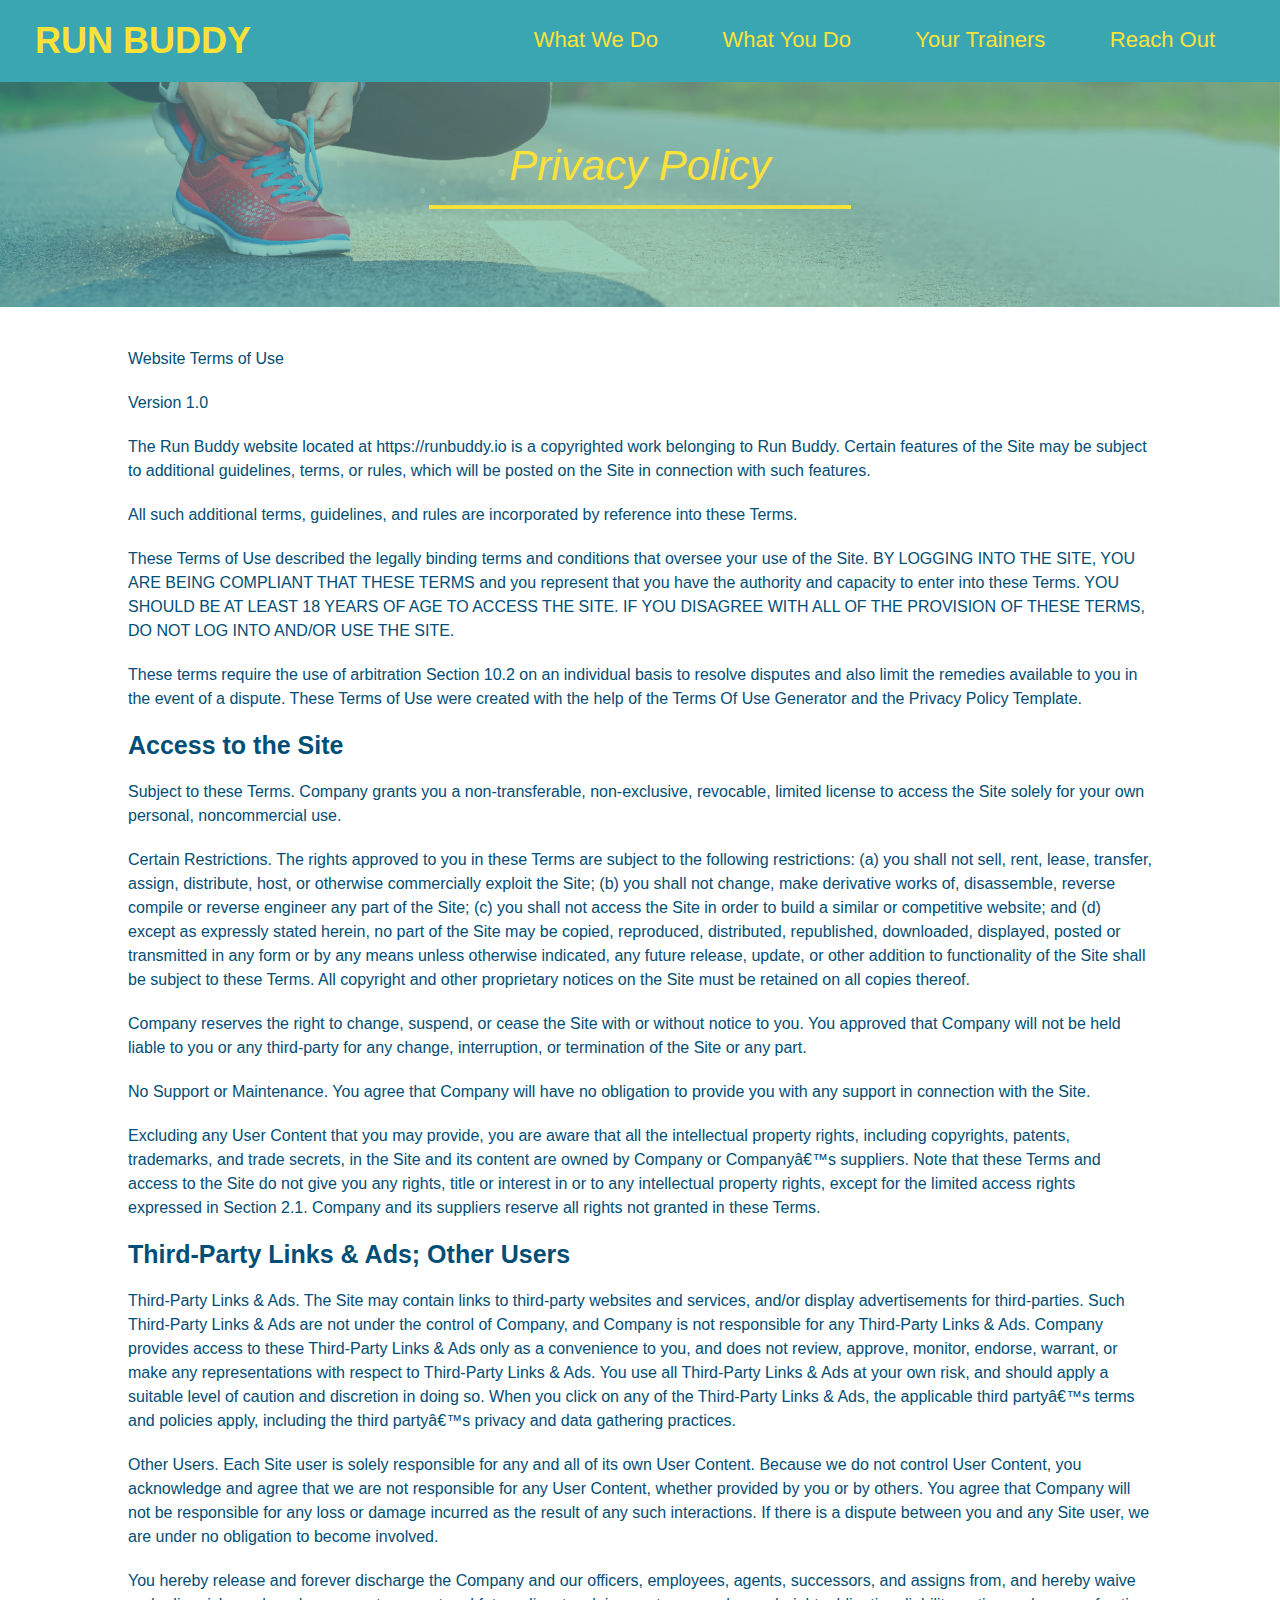
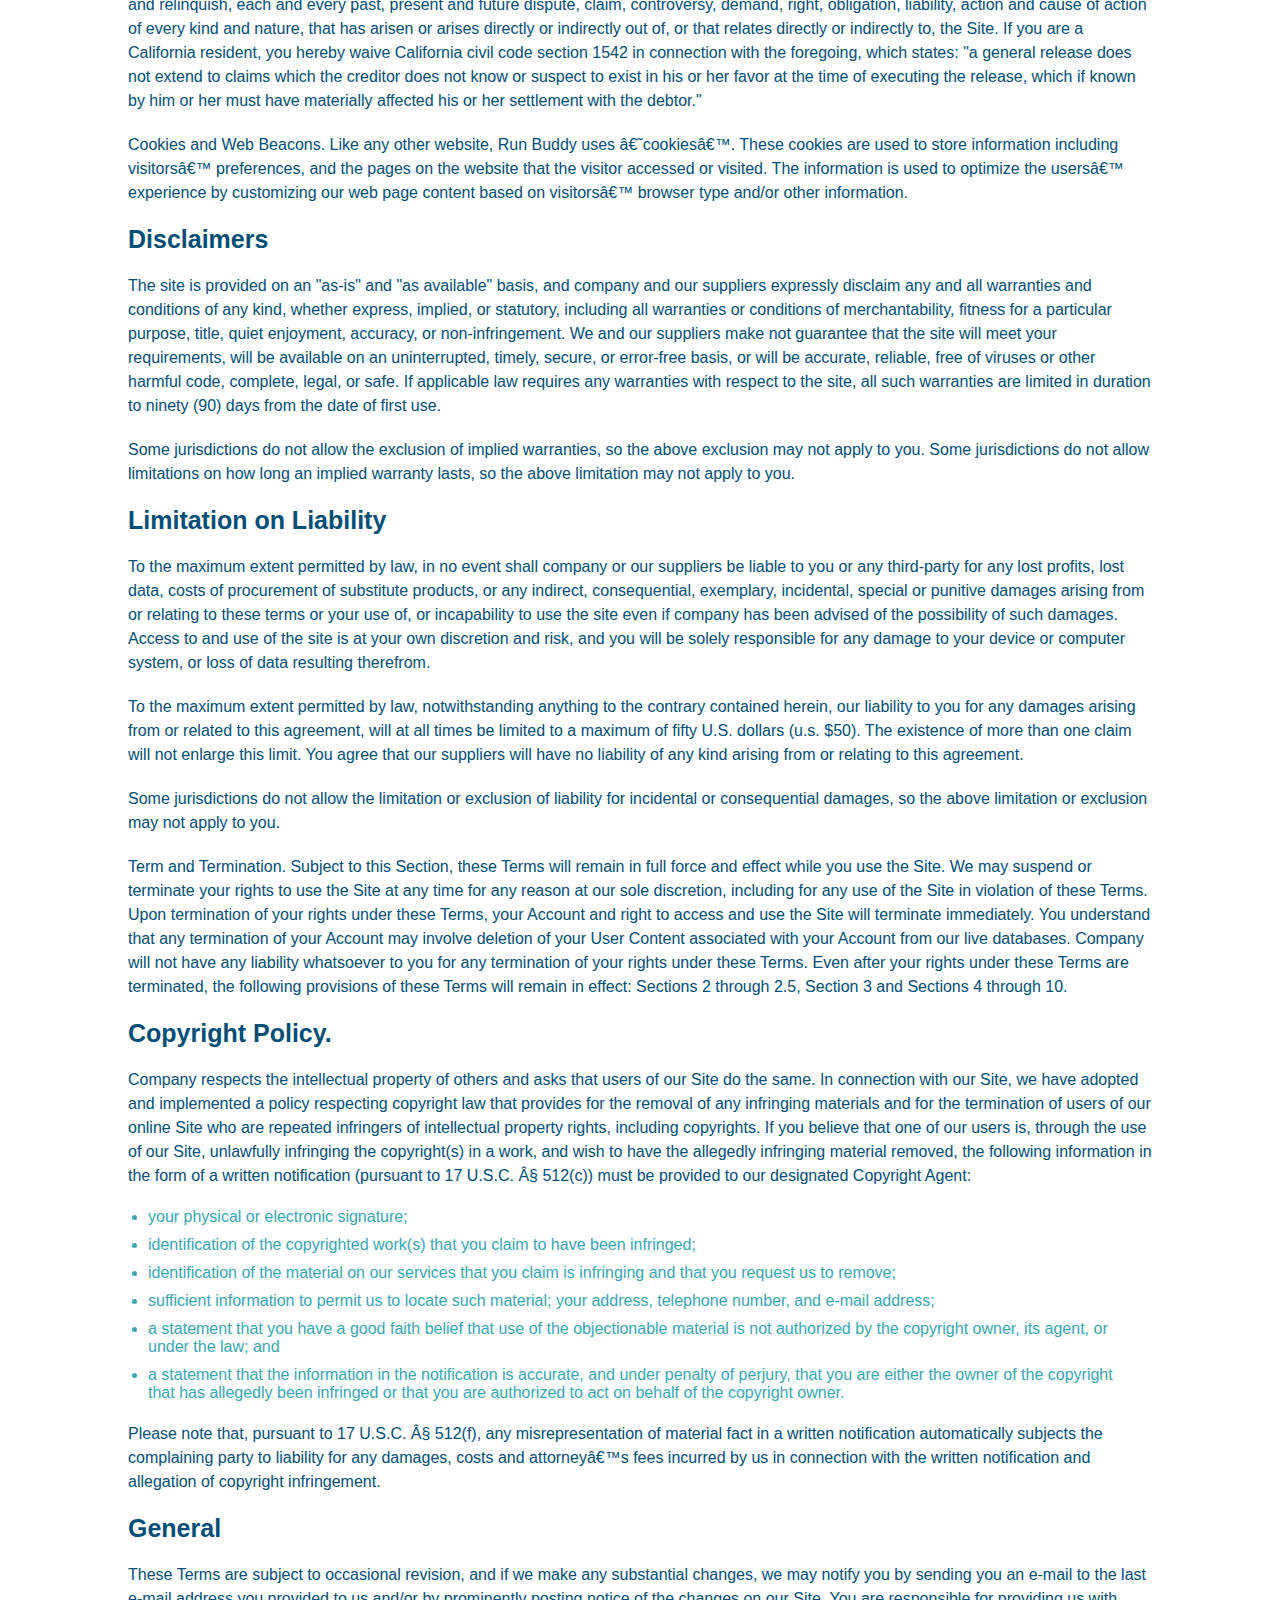
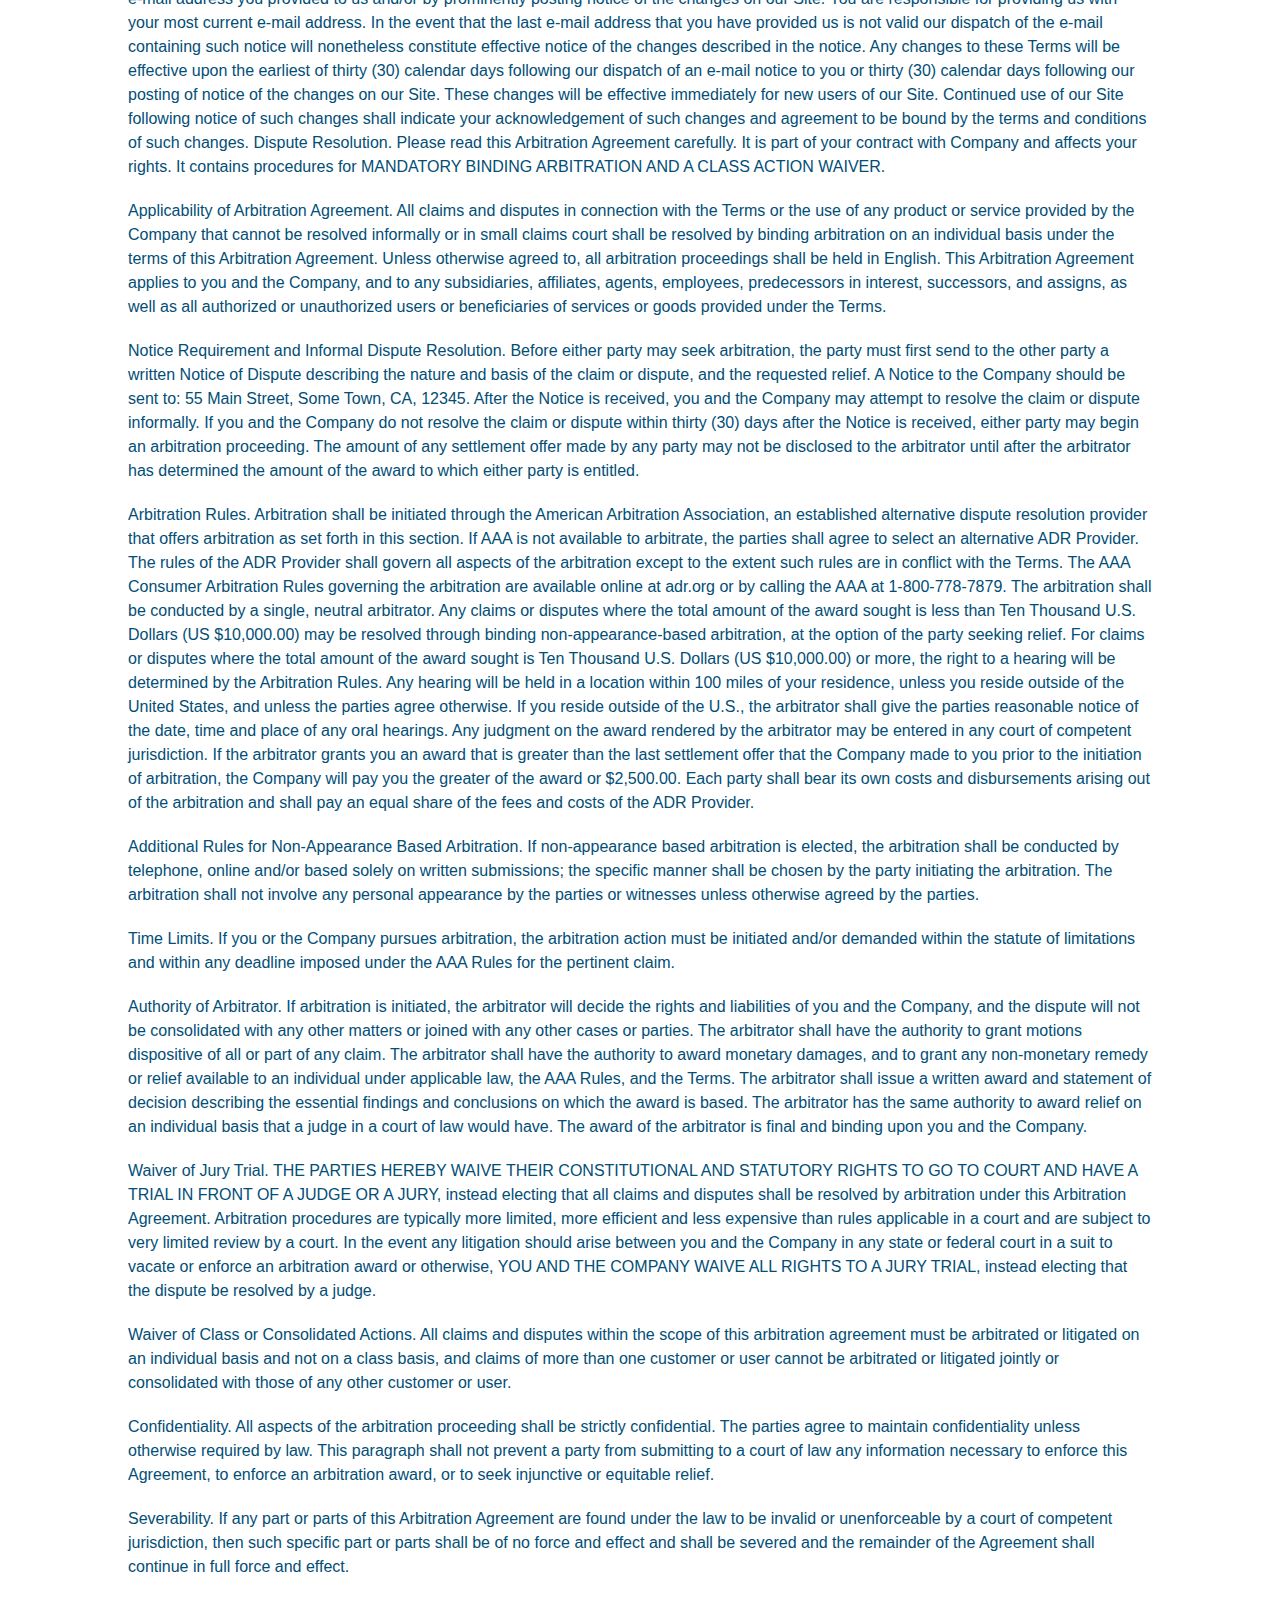
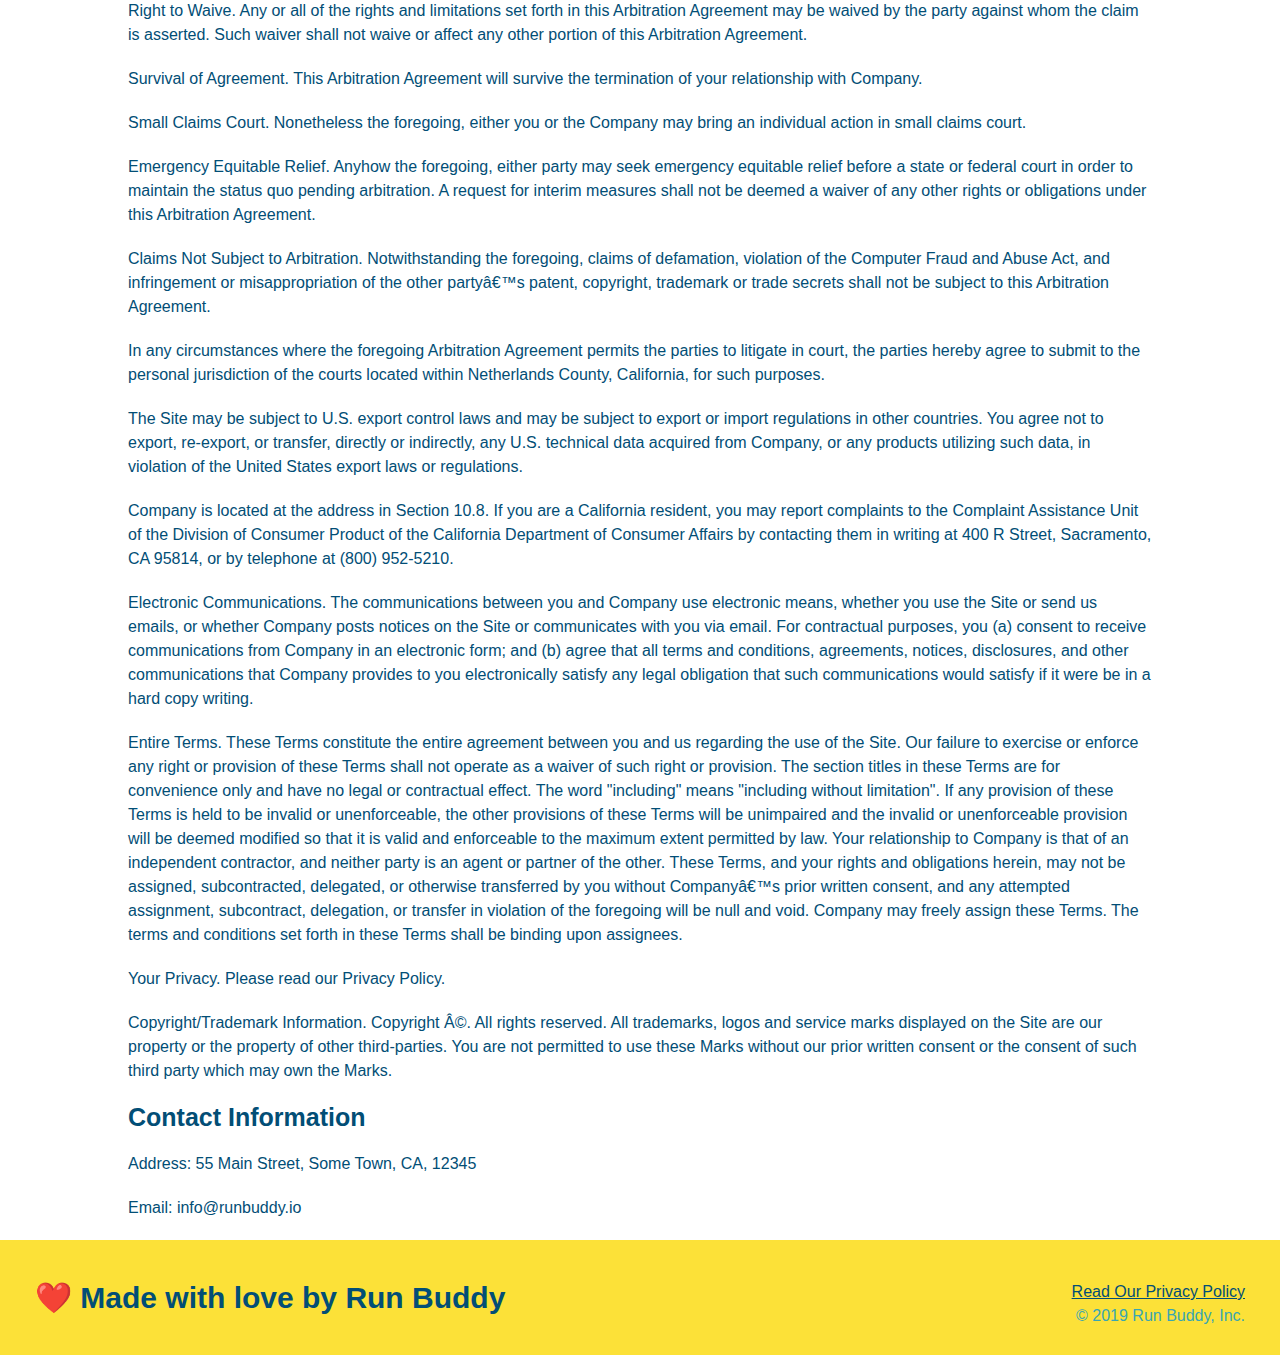
==== privacy-policy.html @ 14ff3e24 "finished privacy policy style" ====
<!DOCTYPE html>
<html lang = "en">
    <head>
        <link rel = "stylesheet" href = "./css/style.css" />
        <link rel = "secondary stylesheet" href = "./css/secondary-styles.css" />
        <meta charset = "UTF-8" />
        <title>Privacy Policy - Run Buddy</title>
    </head>
    <body>
        <!-- navigation -->
        <header>
            <h1>
                <a href = "/">RUN BUDDY</a>
            </h1>
            <nav>
                <!-- Unorder list element -->
                <ul>
                    <!-- List item element -->
                    <li>
                        <a href = "./index.html/#what-we-do">What We Do</a>
                        <a href = "./index.html/#what-you-do">What You Do</a>
                    </li>
                    <li>
                        <a href = "./index.html/#your-trainers">Your Trainers</a>
                    </li>
                    <li>
                        <a href = "./index.html/#reach-out">Reach Out</a>
                    </li>
                </ul>
            </nav>
        </header>

        <section class = "hero">
            <h2 class = "page-title">
                Privacy Policy
            </h2>
        </section>

        <article class = "secondary-element">
            <p>
                Website Terms of Use
              </p>
        
              <p>
                Version 1.0
              </p>
        
              <p>
                The Run Buddy website located at https://runbuddy.io is a copyrighted work belonging to Run Buddy. Certain
                features of the Site may be subject to additional guidelines, terms, or rules, which will be posted on the Site
                in connection with such features.
              </p>
        
              <p>
                All such additional terms, guidelines, and rules are incorporated by reference into these Terms.
              </p>
        
              <p>
                These Terms of Use described the legally binding terms and conditions that oversee your use of the Site. BY
                LOGGING INTO THE SITE, YOU ARE BEING COMPLIANT THAT THESE TERMS and you represent that you have the authority
                and capacity to enter into these Terms. YOU SHOULD BE AT LEAST 18 YEARS OF AGE TO ACCESS THE SITE. IF YOU
                DISAGREE WITH ALL OF THE PROVISION OF THESE TERMS, DO NOT LOG INTO AND/OR USE THE SITE.
              </p>
        
              <p>
                These terms require the use of arbitration Section 10.2 on an individual basis to resolve disputes and also
                limit the remedies available to you in the event of a dispute. These Terms of Use were created with the help of
                the Terms Of Use Generator and the Privacy Policy Template.
              </p>
        
              <h3>
                Access to the Site
              </h3>
        
              <p>
                Subject to these Terms. Company grants you a non-transferable, non-exclusive, revocable, limited license to
                access the Site solely for your own personal, noncommercial use.
              </p>
        
              <p>
                Certain Restrictions. The rights approved to you in these Terms are subject to the following restrictions: (a)
                you shall not sell, rent, lease, transfer, assign, distribute, host, or otherwise commercially exploit the Site;
                (b) you shall not change, make derivative works of, disassemble, reverse compile or reverse engineer any part of
                the Site; (c) you shall not access the Site in order to build a similar or competitive website; and (d) except
                as expressly stated herein, no part of the Site may be copied, reproduced, distributed, republished, downloaded,
                displayed, posted or transmitted in any form or by any means unless otherwise indicated, any future release,
                update, or other addition to functionality of the Site shall be subject to these Terms. All copyright and other
                proprietary notices on the Site must be retained on all copies thereof.
              </p>
        
              <p>
                Company reserves the right to change, suspend, or cease the Site with or without notice to you. You approved
                that Company will not be held liable to you or any third-party for any change, interruption, or termination of
                the Site or any part.
              </p>
        
              <p>
                No Support or Maintenance. You agree that Company will have no obligation to provide you with any support in
                connection with the Site.
              </p>
        
              <p>
                Excluding any User Content that you may provide, you are aware that all the intellectual property rights,
                including copyrights, patents, trademarks, and trade secrets, in the Site and its content are owned by Company
                or Companyâ€™s suppliers. Note that these Terms and access to the Site do not give you any rights, title or
                interest in or to any intellectual property rights, except for the limited access rights expressed in Section
                2.1. Company and its suppliers reserve all rights not granted in these Terms.
              </p>
        
              <h3>
                Third-Party Links & Ads; Other Users
              </h3>
        
              <p>
                Third-Party Links & Ads. The Site may contain links to third-party websites and services, and/or display
                advertisements for third-parties. Such Third-Party Links & Ads are not under the control of Company, and Company
                is not responsible for any Third-Party Links & Ads. Company provides access to these Third-Party Links & Ads
                only as a convenience to you, and does not review, approve, monitor, endorse, warrant, or make any
                representations with respect to Third-Party Links & Ads. You use all Third-Party Links & Ads at your own risk,
                and should apply a suitable level of caution and discretion in doing so. When you click on any of the
                Third-Party Links & Ads, the applicable third partyâ€™s terms and policies apply, including the third partyâ€™s
                privacy and data gathering practices.
              </p>
        
              <p>
                Other Users. Each Site user is solely responsible for any and all of its own User Content. Because we do not
                control User Content, you acknowledge and agree that we are not responsible for any User Content, whether
                provided by you or by others. You agree that Company will not be responsible for any loss or damage incurred as
                the result of any such interactions. If there is a dispute between you and any Site user, we are under no
                obligation to become involved.
              </p>
        
              <p>
                You hereby release and forever discharge the Company and our officers, employees, agents, successors, and
                assigns from, and hereby waive and relinquish, each and every past, present and future dispute, claim,
                controversy, demand, right, obligation, liability, action and cause of action of every kind and nature, that has
                arisen or arises directly or indirectly out of, or that relates directly or indirectly to, the Site. If you are
                a California resident, you hereby waive California civil code section 1542 in connection with the foregoing,
                which states: "a general release does not extend to claims which the creditor does not know or suspect to exist
                in his or her favor at the time of executing the release, which if known by him or her must have materially
                affected his or her settlement with the debtor."
              </p>
        
              <p>
                Cookies and Web Beacons. Like any other website, Run Buddy uses â€˜cookiesâ€™. These cookies are used to store
                information including visitorsâ€™ preferences, and the pages on the website that the visitor accessed or visited.
                The information is used to optimize the usersâ€™ experience by customizing our web page content based on visitorsâ€™
                browser type and/or other information.
              </p>
        
              <h3>
                Disclaimers
              </h3>
        
              <p>
                The site is provided on an "as-is" and "as available" basis, and company and our suppliers expressly disclaim
                any and all warranties and conditions of any kind, whether express, implied, or statutory, including all
                warranties or conditions of merchantability, fitness for a particular purpose, title, quiet enjoyment, accuracy,
                or non-infringement. We and our suppliers make not guarantee that the site will meet your requirements, will be
                available on an uninterrupted, timely, secure, or error-free basis, or will be accurate, reliable, free of
                viruses or other harmful code, complete, legal, or safe. If applicable law requires any warranties with respect
                to the site, all such warranties are limited in duration to ninety (90) days from the date of first use.
              </p>
        
              <p>
                Some jurisdictions do not allow the exclusion of implied warranties, so the above exclusion may not apply to
                you. Some jurisdictions do not allow limitations on how long an implied warranty lasts, so the above limitation
                may not apply to you.
              </p>
        
              <h3>
                Limitation on Liability
              </h3>
        
              <p>
                To the maximum extent permitted by law, in no event shall company or our suppliers be liable to you or any
                third-party for any lost profits, lost data, costs of procurement of substitute products, or any indirect,
                consequential, exemplary, incidental, special or punitive damages arising from or relating to these terms or
                your use of, or incapability to use the site even if company has been advised of the possibility of such
                damages. Access to and use of the site is at your own discretion and risk, and you will be solely responsible
                for any damage to your device or computer system, or loss of data resulting therefrom.
              </p>
        
              <p>
                To the maximum extent permitted by law, notwithstanding anything to the contrary contained herein, our liability
                to you for any damages arising from or related to this agreement, will at all times be limited to a maximum of
                fifty U.S. dollars (u.s. $50). The existence of more than one claim will not enlarge this limit. You agree that
                our suppliers will have no liability of any kind arising from or relating to this agreement.
              </p>
        
              <p>
                Some jurisdictions do not allow the limitation or exclusion of liability for incidental or consequential
                damages, so the above limitation or exclusion may not apply to you.
              </p>
        
              <p>
                Term and Termination. Subject to this Section, these Terms will remain in full force and effect while you use
                the Site. We may suspend or terminate your rights to use the Site at any time for any reason at our sole
                discretion, including for any use of the Site in violation of these Terms. Upon termination of your rights under
                these Terms, your Account and right to access and use the Site will terminate immediately. You understand that
                any termination of your Account may involve deletion of your User Content associated with your Account from our
                live databases. Company will not have any liability whatsoever to you for any termination of your rights under
                these Terms. Even after your rights under these Terms are terminated, the following provisions of these Terms
                will remain in effect: Sections 2 through 2.5, Section 3 and Sections 4 through 10.
              </p>
        
              <h3>
                Copyright Policy.
              </h3>
        
              <p>
                Company respects the intellectual property of others and asks that users of our Site do the same. In connection
                with our Site, we have adopted and implemented a policy respecting copyright law that provides for the removal
                of any infringing materials and for the termination of users of our online Site who are repeated infringers of
                intellectual property rights, including copyrights. If you believe that one of our users is, through the use of
                our Site, unlawfully infringing the copyright(s) in a work, and wish to have the allegedly infringing material
                removed, the following information in the form of a written notification (pursuant to 17 U.S.C. Â§ 512(c)) must
                be provided to our designated Copyright Agent:
              </p>
        
              <ul>
                <li>
                  your physical or electronic signature;
                </li>
                <li>
                  identification of the copyrighted work(s) that you claim to have been infringed;
                </li>
                <li>
                  identification of the material on our services that you claim is infringing and that you request us to remove;
                </li>
                <li>
                  sufficient information to permit us to locate such material; your address, telephone number, and e-mail
                  address;
                </li>
                <li>
                  a statement that you have a good faith belief that use of the objectionable material is not authorized by the
                  copyright owner, its agent, or under the law; and
                </li>
                <li>
                  a statement that the information in the notification is accurate, and under penalty of perjury, that you are
                  either the owner of the copyright that has allegedly been infringed or that you are authorized to act on
                  behalf of the copyright owner.
                </li>
              </ul>
        
              <p>
                Please note that, pursuant to 17 U.S.C. Â§ 512(f), any misrepresentation of material fact in a written
                notification automatically subjects the complaining party to liability for any damages, costs and attorneyâ€™s
                fees incurred by us in connection with the written notification and allegation of copyright infringement.
              </p>
        
              <h3>
                General
              </h3>
        
              <p>
                These Terms are subject to occasional revision, and if we make any substantial changes, we may notify you by
                sending you an e-mail to the last e-mail address you provided to us and/or by prominently posting notice of the
                changes on our Site. You are responsible for providing us with your most current e-mail address. In the event
                that the last e-mail address that you have provided us is not valid our dispatch of the e-mail containing such
                notice will nonetheless constitute effective notice of the changes described in the notice. Any changes to these
                Terms will be effective upon the earliest of thirty (30) calendar days following our dispatch of an e-mail
                notice to you or thirty (30) calendar days following our posting of notice of the changes on our Site. These
                changes will be effective immediately for new users of our Site. Continued use of our Site following notice of
                such changes shall indicate your acknowledgement of such changes and agreement to be bound by the terms and
                conditions of such changes. Dispute Resolution. Please read this Arbitration Agreement carefully. It is part of
                your contract with Company and affects your rights. It contains procedures for MANDATORY BINDING ARBITRATION AND
                A CLASS ACTION WAIVER.
              </p>
        
              <p>
                Applicability of Arbitration Agreement. All claims and disputes in connection with the Terms or the use of any
                product or service provided by the Company that cannot be resolved informally or in small claims court shall be
                resolved by binding arbitration on an individual basis under the terms of this Arbitration Agreement. Unless
                otherwise agreed to, all arbitration proceedings shall be held in English. This Arbitration Agreement applies to
                you and the Company, and to any subsidiaries, affiliates, agents, employees, predecessors in interest,
                successors, and assigns, as well as all authorized or unauthorized users or beneficiaries of services or goods
                provided under the Terms.
              </p>
        
              <p>
                Notice Requirement and Informal Dispute Resolution. Before either party may seek arbitration, the party must
                first send to the other party a written Notice of Dispute describing the nature and basis of the claim or
                dispute, and the requested relief. A Notice to the Company should be sent to: 55 Main Street, Some Town, CA,
                12345. After the Notice is received, you and the Company may attempt to resolve the claim or dispute informally.
                If you and the Company do not resolve the claim or dispute within thirty (30) days after the Notice is received,
                either party may begin an arbitration proceeding. The amount of any settlement offer made by any party may not
                be disclosed to the arbitrator until after the arbitrator has determined the amount of the award to which either
                party is entitled.
              </p>
        
              <p>
                Arbitration Rules. Arbitration shall be initiated through the American Arbitration Association, an established
                alternative dispute resolution provider that offers arbitration as set forth in this section. If AAA is not
                available to arbitrate, the parties shall agree to select an alternative ADR Provider. The rules of the ADR
                Provider shall govern all aspects of the arbitration except to the extent such rules are in conflict with the
                Terms. The AAA Consumer Arbitration Rules governing the arbitration are available online at adr.org or by
                calling the AAA at 1-800-778-7879. The arbitration shall be conducted by a single, neutral arbitrator. Any
                claims or disputes where the total amount of the award sought is less than Ten Thousand U.S. Dollars (US
                $10,000.00) may be resolved through binding non-appearance-based arbitration, at the option of the party seeking
                relief. For claims or disputes where the total amount of the award sought is Ten Thousand U.S. Dollars (US
                $10,000.00) or more, the right to a hearing will be determined by the Arbitration Rules. Any hearing will be
                held in a location within 100 miles of your residence, unless you reside outside of the United States, and
                unless the parties agree otherwise. If you reside outside of the U.S., the arbitrator shall give the parties
                reasonable notice of the date, time and place of any oral hearings. Any judgment on the award rendered by the
                arbitrator may be entered in any court of competent jurisdiction. If the arbitrator grants you an award that is
                greater than the last settlement offer that the Company made to you prior to the initiation of arbitration, the
                Company will pay you the greater of the award or $2,500.00. Each party shall bear its own costs and
                disbursements arising out of the arbitration and shall pay an equal share of the fees and costs of the ADR
                Provider.
              </p>
        
              <p>
                Additional Rules for Non-Appearance Based Arbitration. If non-appearance based arbitration is elected, the
                arbitration shall be conducted by telephone, online and/or based solely on written submissions; the specific
                manner shall be chosen by the party initiating the arbitration. The arbitration shall not involve any personal
                appearance by the parties or witnesses unless otherwise agreed by the parties.
              </p>
        
              <p>
                Time Limits. If you or the Company pursues arbitration, the arbitration action must be initiated and/or demanded
                within the statute of limitations and within any deadline imposed under the AAA Rules for the pertinent claim.
              </p>
        
              <p>
                Authority of Arbitrator. If arbitration is initiated, the arbitrator will decide the rights and liabilities of
                you and the Company, and the dispute will not be consolidated with any other matters or joined with any other
                cases or parties. The arbitrator shall have the authority to grant motions dispositive of all or part of any
                claim. The arbitrator shall have the authority to award monetary damages, and to grant any non-monetary remedy
                or relief available to an individual under applicable law, the AAA Rules, and the Terms. The arbitrator shall
                issue a written award and statement of decision describing the essential findings and conclusions on which the
                award is based. The arbitrator has the same authority to award relief on an individual basis that a judge in a
                court of law would have. The award of the arbitrator is final and binding upon you and the Company.
              </p>
        
              <p>
                Waiver of Jury Trial. THE PARTIES HEREBY WAIVE THEIR CONSTITUTIONAL AND STATUTORY RIGHTS TO GO TO COURT AND HAVE
                A TRIAL IN FRONT OF A JUDGE OR A JURY, instead electing that all claims and disputes shall be resolved by
                arbitration under this Arbitration Agreement. Arbitration procedures are typically more limited, more efficient
                and less expensive than rules applicable in a court and are subject to very limited review by a court. In the
                event any litigation should arise between you and the Company in any state or federal court in a suit to vacate
                or enforce an arbitration award or otherwise, YOU AND THE COMPANY WAIVE ALL RIGHTS TO A JURY TRIAL, instead
                electing that the dispute be resolved by a judge.
              </p>
        
              <p>
                Waiver of Class or Consolidated Actions. All claims and disputes within the scope of this arbitration agreement
                must be arbitrated or litigated on an individual basis and not on a class basis, and claims of more than one
                customer or user cannot be arbitrated or litigated jointly or consolidated with those of any other customer or
                user.
              </p>
        
              <p>
                Confidentiality. All aspects of the arbitration proceeding shall be strictly confidential. The parties agree to
                maintain confidentiality unless otherwise required by law. This paragraph shall not prevent a party from
                submitting to a court of law any information necessary to enforce this Agreement, to enforce an arbitration
                award, or to seek injunctive or equitable relief.
              </p>
        
              <p>
                Severability. If any part or parts of this Arbitration Agreement are found under the law to be invalid or
                unenforceable by a court of competent jurisdiction, then such specific part or parts shall be of no force and
                effect and shall be severed and the remainder of the Agreement shall continue in full force and effect.
              </p>
        
              <p>
                Right to Waive. Any or all of the rights and limitations set forth in this Arbitration Agreement may be waived
                by the party against whom the claim is asserted. Such waiver shall not waive or affect any other portion of this
                Arbitration Agreement.
              </p>
        
              <p>
                Survival of Agreement. This Arbitration Agreement will survive the termination of your relationship with
                Company.
              </p>
        
              <p>
                Small Claims Court. Nonetheless the foregoing, either you or the Company may bring an individual action in small
                claims court.
              </p>
        
              <p>
                Emergency Equitable Relief. Anyhow the foregoing, either party may seek emergency equitable relief before a
                state or federal court in order to maintain the status quo pending arbitration. A request for interim measures
                shall not be deemed a waiver of any other rights or obligations under this Arbitration Agreement.
              </p>
        
              <p>
                Claims Not Subject to Arbitration. Notwithstanding the foregoing, claims of defamation, violation of the
                Computer Fraud and Abuse Act, and infringement or misappropriation of the other partyâ€™s patent, copyright,
                trademark or trade secrets shall not be subject to this Arbitration Agreement.
              </p>
        
              <p>
                In any circumstances where the foregoing Arbitration Agreement permits the parties to litigate in court, the
                parties hereby agree to submit to the personal jurisdiction of the courts located within Netherlands County,
                California, for such purposes.
              </p>
        
              <p>
                The Site may be subject to U.S. export control laws and may be subject to export or import regulations in other
                countries. You agree not to export, re-export, or transfer, directly or indirectly, any U.S. technical data
                acquired from Company, or any products utilizing such data, in violation of the United States export laws or
                regulations.
              </p>
        
              <p>
                Company is located at the address in Section 10.8. If you are a California resident, you may report complaints
                to the Complaint Assistance Unit of the Division of Consumer Product of the California Department of Consumer
                Affairs by contacting them in writing at 400 R Street, Sacramento, CA 95814, or by telephone at (800) 952-5210.
              </p>
        
              <p>
                Electronic Communications. The communications between you and Company use electronic means, whether you use the
                Site or send us emails, or whether Company posts notices on the Site or communicates with you via email. For
                contractual purposes, you (a) consent to receive communications from Company in an electronic form; and (b)
                agree that all terms and conditions, agreements, notices, disclosures, and other communications that Company
                provides to you electronically satisfy any legal obligation that such communications would satisfy if it were be
                in a hard copy writing.
              </p>
        
              <p>
                Entire Terms. These Terms constitute the entire agreement between you and us regarding the use of the Site. Our
                failure to exercise or enforce any right or provision of these Terms shall not operate as a waiver of such right
                or provision. The section titles in these Terms are for convenience only and have no legal or contractual
                effect. The word "including" means "including without limitation". If any provision of these Terms is held to be
                invalid or unenforceable, the other provisions of these Terms will be unimpaired and the invalid or
                unenforceable provision will be deemed modified so that it is valid and enforceable to the maximum extent
                permitted by law. Your relationship to Company is that of an independent contractor, and neither party is an
                agent or partner of the other. These Terms, and your rights and obligations herein, may not be assigned,
                subcontracted, delegated, or otherwise transferred by you without Companyâ€™s prior written consent, and any
                attempted assignment, subcontract, delegation, or transfer in violation of the foregoing will be null and void.
                Company may freely assign these Terms. The terms and conditions set forth in these Terms shall be binding upon
                assignees.
              </p>
        
              <p>
                Your Privacy. Please read our Privacy Policy.
              </p>
        
              <p>
                Copyright/Trademark Information. Copyright Â©. All rights reserved. All trademarks, logos and service marks
                displayed on the Site are our property or the property of other third-parties. You are not permitted to use
                these Marks without our prior written consent or the consent of such third party which may own the Marks.
              </p>
        
              <h3>
                Contact Information
              </h3>
        
              <p>
                Address: 55 Main Street, Some Town, CA, 12345
              </p>
        
              <p>
                Email: info@runbuddy.io
              </p>
        
        </article>

        <!-- footer -->
        <footer>
            <h2>❤️ Made with love by Run Buddy</h2>
            <div>
                <a href = "./index.html">Read Our Privacy Policy</a><br />
                &copy; 2019 Run Buddy, Inc.
            </div>
        </footer>

    </body>
</html>
---- css/style.css ----
* {
    margin : 0;
    padding : 0;
    box-sizing : border-box;
}
body {
    color : #39a6b2;
    font-family : Helvetica, Arial, sans-serif;
}

/* apply styles to <header> */
header {
    padding : 20px 35px;
    background-color: #39a6b2;
}

header h1 {
    font-weight : bold;
    font-size : 36px;
    color : #fce138;
    margin : 0;
    display : inline;
}

header a {
    text-decoration : none;
    color : #fce138;
}

header nav{
    float : right;
    margin : 7px 0;
}

header nav ul li {
    display : inline;
}

header nav ul li a {
    margin : 0 30px;
    font-weight : lighter;
    font-size : 22px;
}

footer {
    background : #fce138;
    width : 100%;
    padding : 40px 35px;
}

footer h2 {
    display : inline;
    color : #024e76;
    font-size : 30px;
    margin : 0;
}

footer div {
    float : right;
    line-height : 1.5;
    text-align : right;
}

footer a {
    color : #024e76;
}

section {
    padding : 60px;
}


/* Hero Style Start */
.hero {
    background-image: url("../images/hero-bg.jpg");
    height : 600px;
    background-size : cover;
    background-position : center;
    position : relative;
}
/* Hero Style End */

.hero-form {
    background-color : #fce138;
    border : solid 3px #024e76;
    color : #024e76;
    width : 500px;
    padding : 20px;
    position: absolute;
    bottom : 120px;
    right : 140px;
}

.hero-form h3 {
    font-size: 24px;
    margin: 0;
}

.hero-form p {
    margin: 5px 0 15px 0;
}

.form-input {
    border: solid 1px #024e76;
    display: block;
    padding: 7px 15px;
    font-size: 16px;
    color: #024e76;
    width: 100%;
    margin-bottom: 15px;
}

.hero-form label {
    margin: 0 5px;
}

.hero-form button {
    color: #fce138;
    background-color: #024e76;
    padding: 10px 20px;
    font-size: 16px;
}

.intro {
    text-align: center;
}

.intro p {
    line-height: 1.7;
    color: #39a6b2;
    width: 80%;
    font-size: 20px;
    margin: 0 auto;
}

.steps {
    text-align: center;
    background: #fce138;
}

.steps div {
    margin-bottom: 80px;
}

.steps img {
    width: 15%;
    margin: 10px 0;
}

.steps h3 {
    color: #024e76;
    font-size: 46px;
    margin-top: 10px;
}

.steps p {
    color: #39a6b2;
    font-size: 23px;
}

.steps span {
    font-size: 38px;
}

.section-title {
    font-size: 55px;
    color: #024e76;
    margin-bottom: 35px;
    padding: 0 100px 20px 100px;
    border-bottom: 3px solid;
    border-color: #39a6b2;
    display: inline-block;
}

.primary-border {
    border-color: #fce138
}

.secondary-border {
    border-color: #39a6b2;
}

.trainers {
    text-align: center;
}

.trainer {
    width: 900px;
    margin: 0 auto 30px auto;
    background: #024e76;
    color: #fce138;
    overflow: auto;
}

.trainer img {
    width: 35%;
    float: left;
}

.trainer-bio {
    padding: 35px;
    float: left;
    width: 65%;
}

.text-left {
    text-align: left;
}

.text-right {
    text-align: right;
}

.trainer-bio h3 {
    font-size: 32px;
    margin-bottom: 8px;
}

.trainer-bio h4 {
    font-weight: lighter;
    font-size: 26px;
    margin-bottom: 25px;
}

.trainer-bio p {
    font-size: 17px;
    line-height: 1.3;
}

.contact {
    background: #024e76;
    text-align: center;
}

.contact h2{
    color: #fce138;
}

.contact-container iframe {
    width: 400px;
    height: 400px;
}


.contact-container div {
    width: 410px;
    display: inline-block;
    vertical-align: top;
    text-align: left;
    margin: 30px 0 0 60px;
    color: white;
}

.contact-container h3 {
    color: #fce138;
    font-size: 32px;
}

.contact-container p, .contact-container address {
    margin: 20px 0;
    line-height: 1.5;
    font-size: 20px;
    font-style: normal;
}

.contact-container a {
    color: #fce138;
}
---- css/secondary-styles.css ----
.hero {
    background-position: bottom;
    height: 225px;
    text-align: center;
    margin-bottom: 40px;
}

.page-title {
    color: #fce138;
    border-bottom: 4px solid #fce138;
    padding: 0 80px 15px 80px;
    display: inline-block;
    font-weight: normal;
    font-size: 42px;
    font-style: italic;
}

.secondary-element {
    width: 80%;
    margin: 0 auto;
    color: #024e76;
}

.secondary-element h3 {
    font-size: 25px;
    margin: 20px 0;
}

.secondary-element p {
    font-size: 16px;
    line-height: 1.5;
    margin: 20px 0;
}

.secondary-element ul {
    margin: 15px 20px;
}

.secondary-element li {
    color: #39a6b2;
    margin: 10px 0;
}
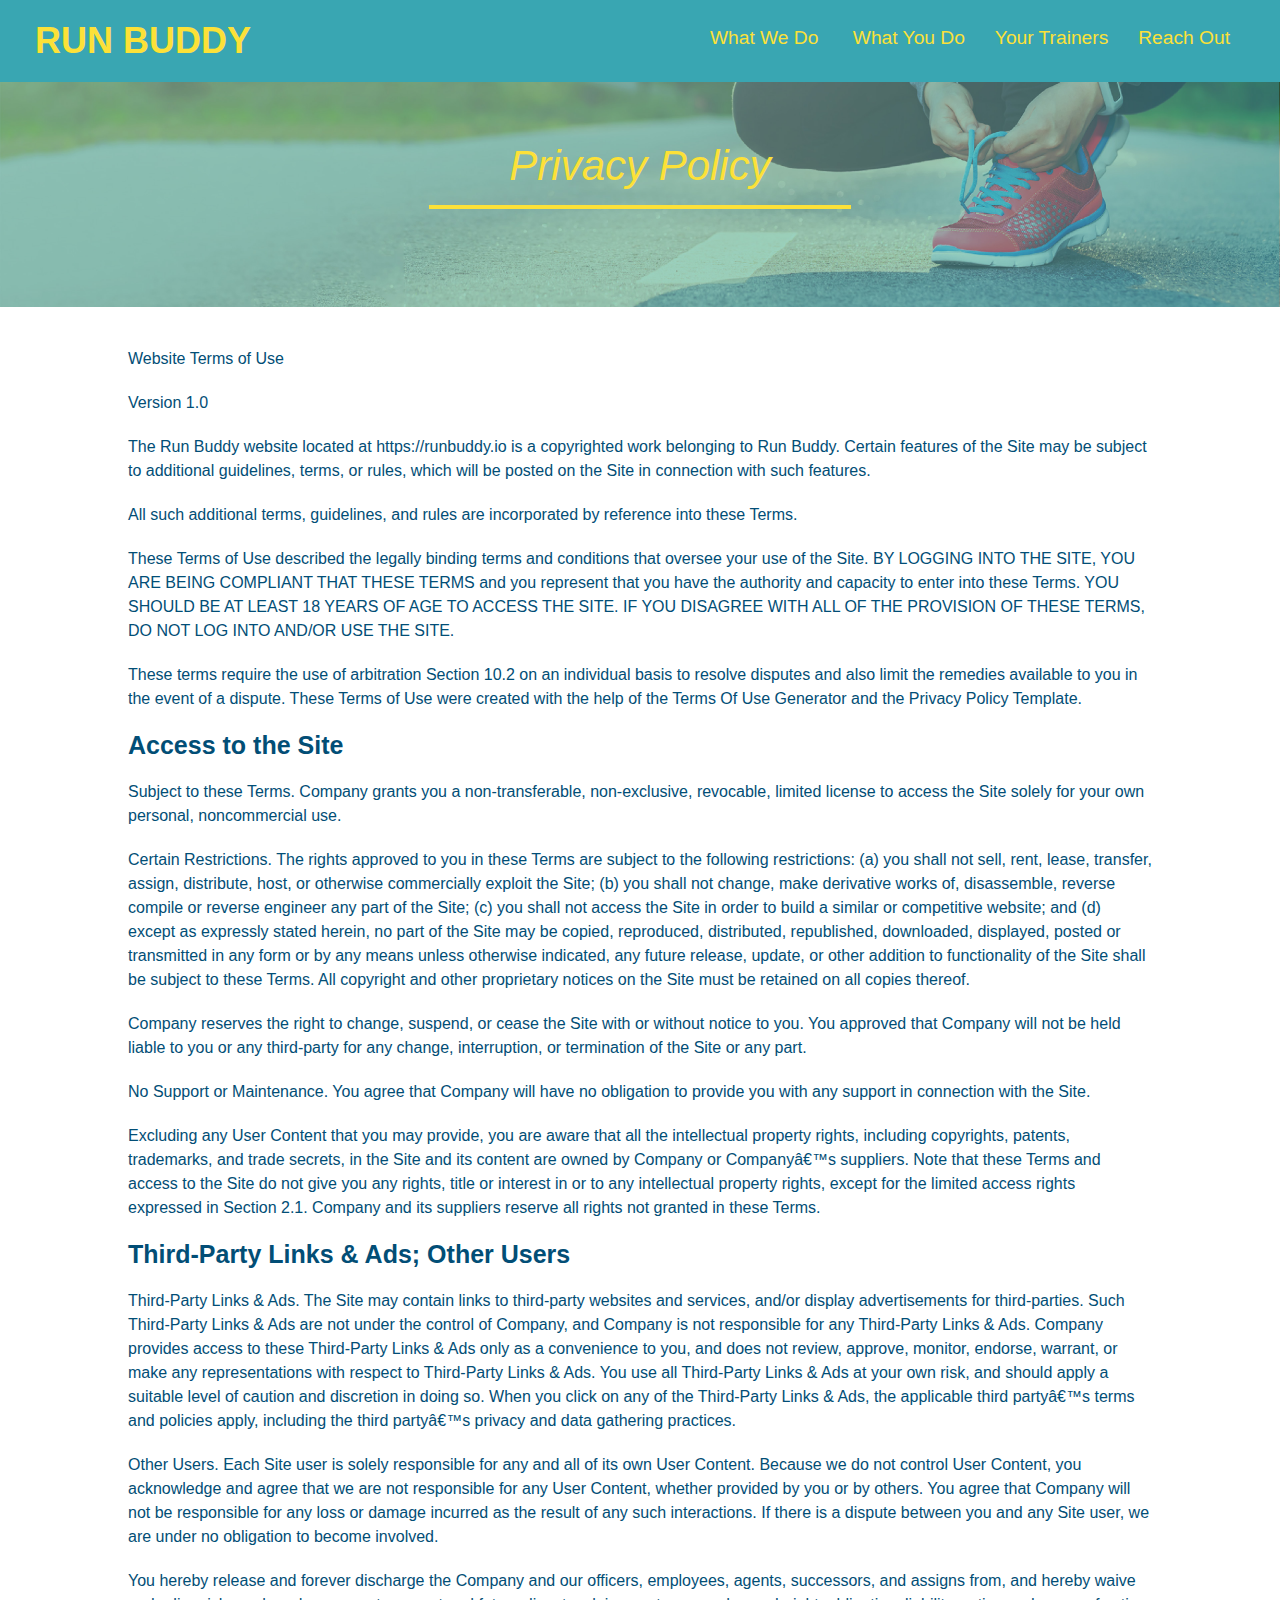
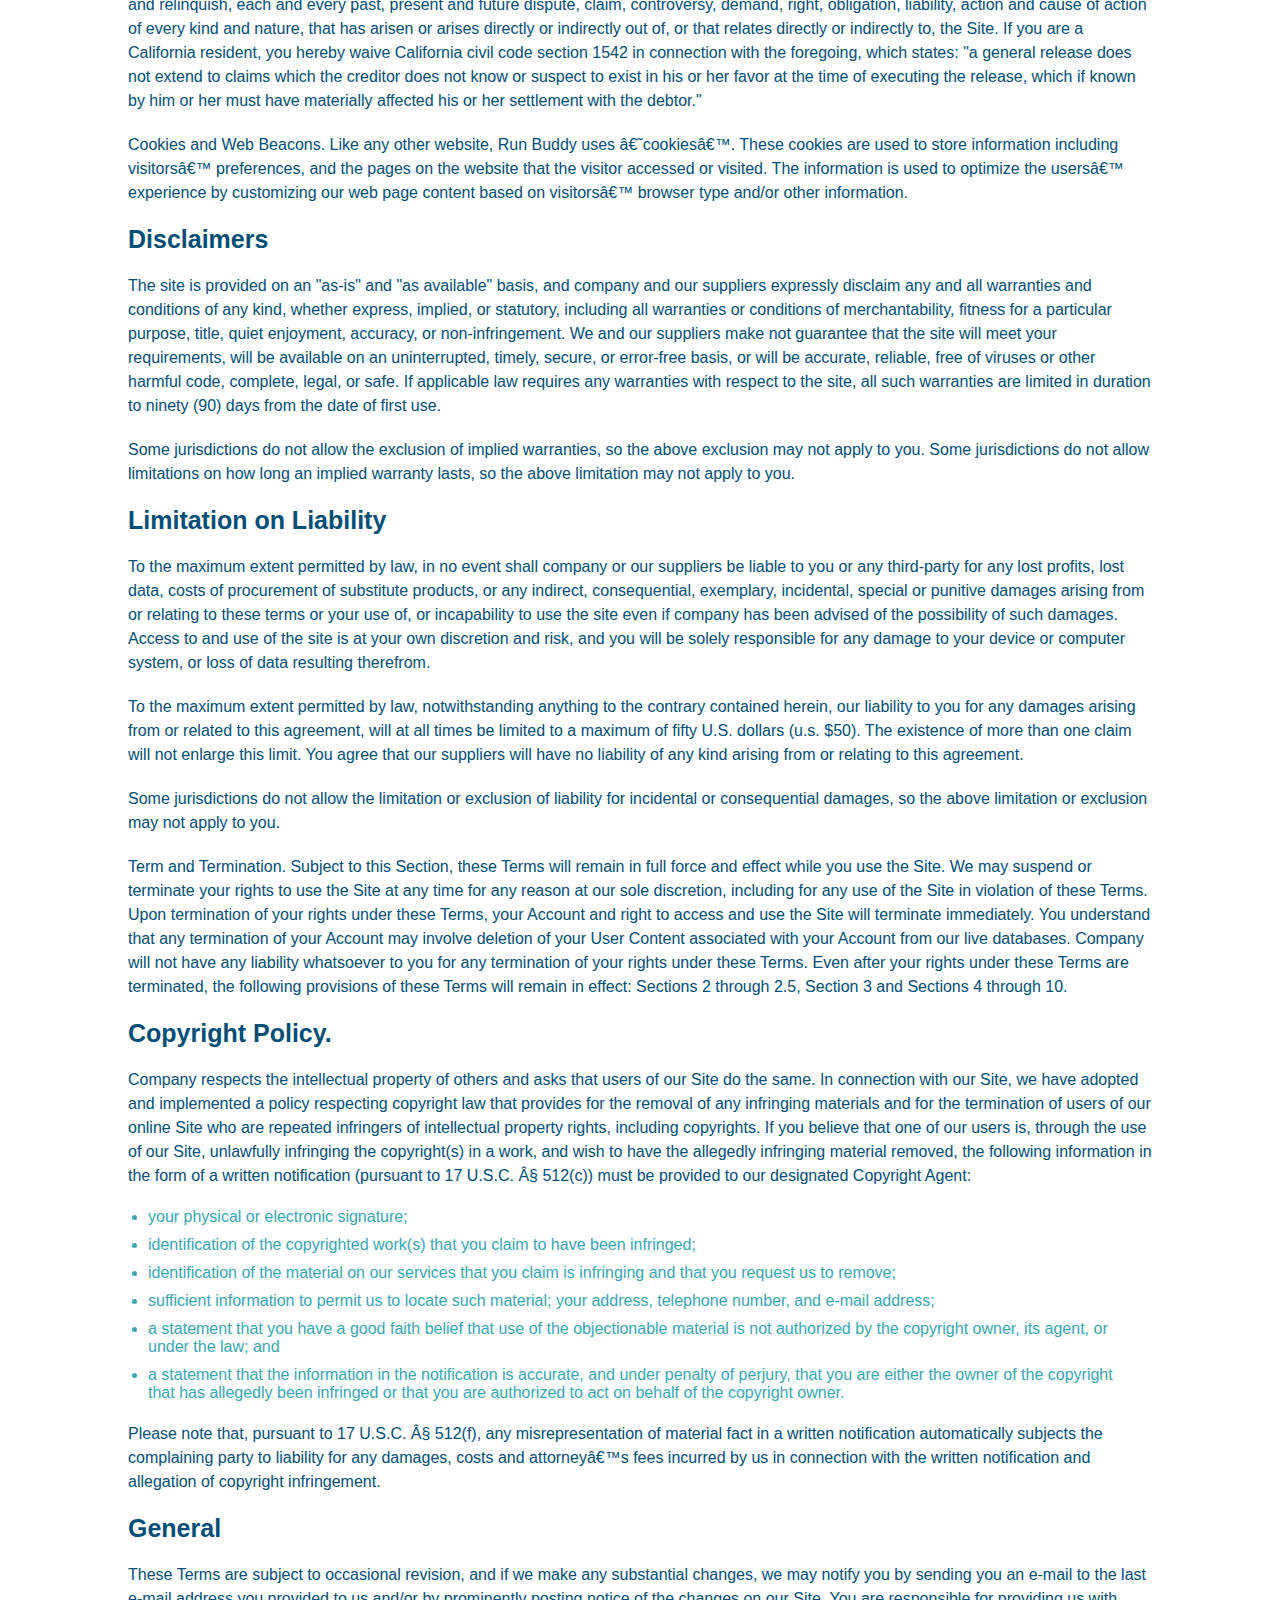
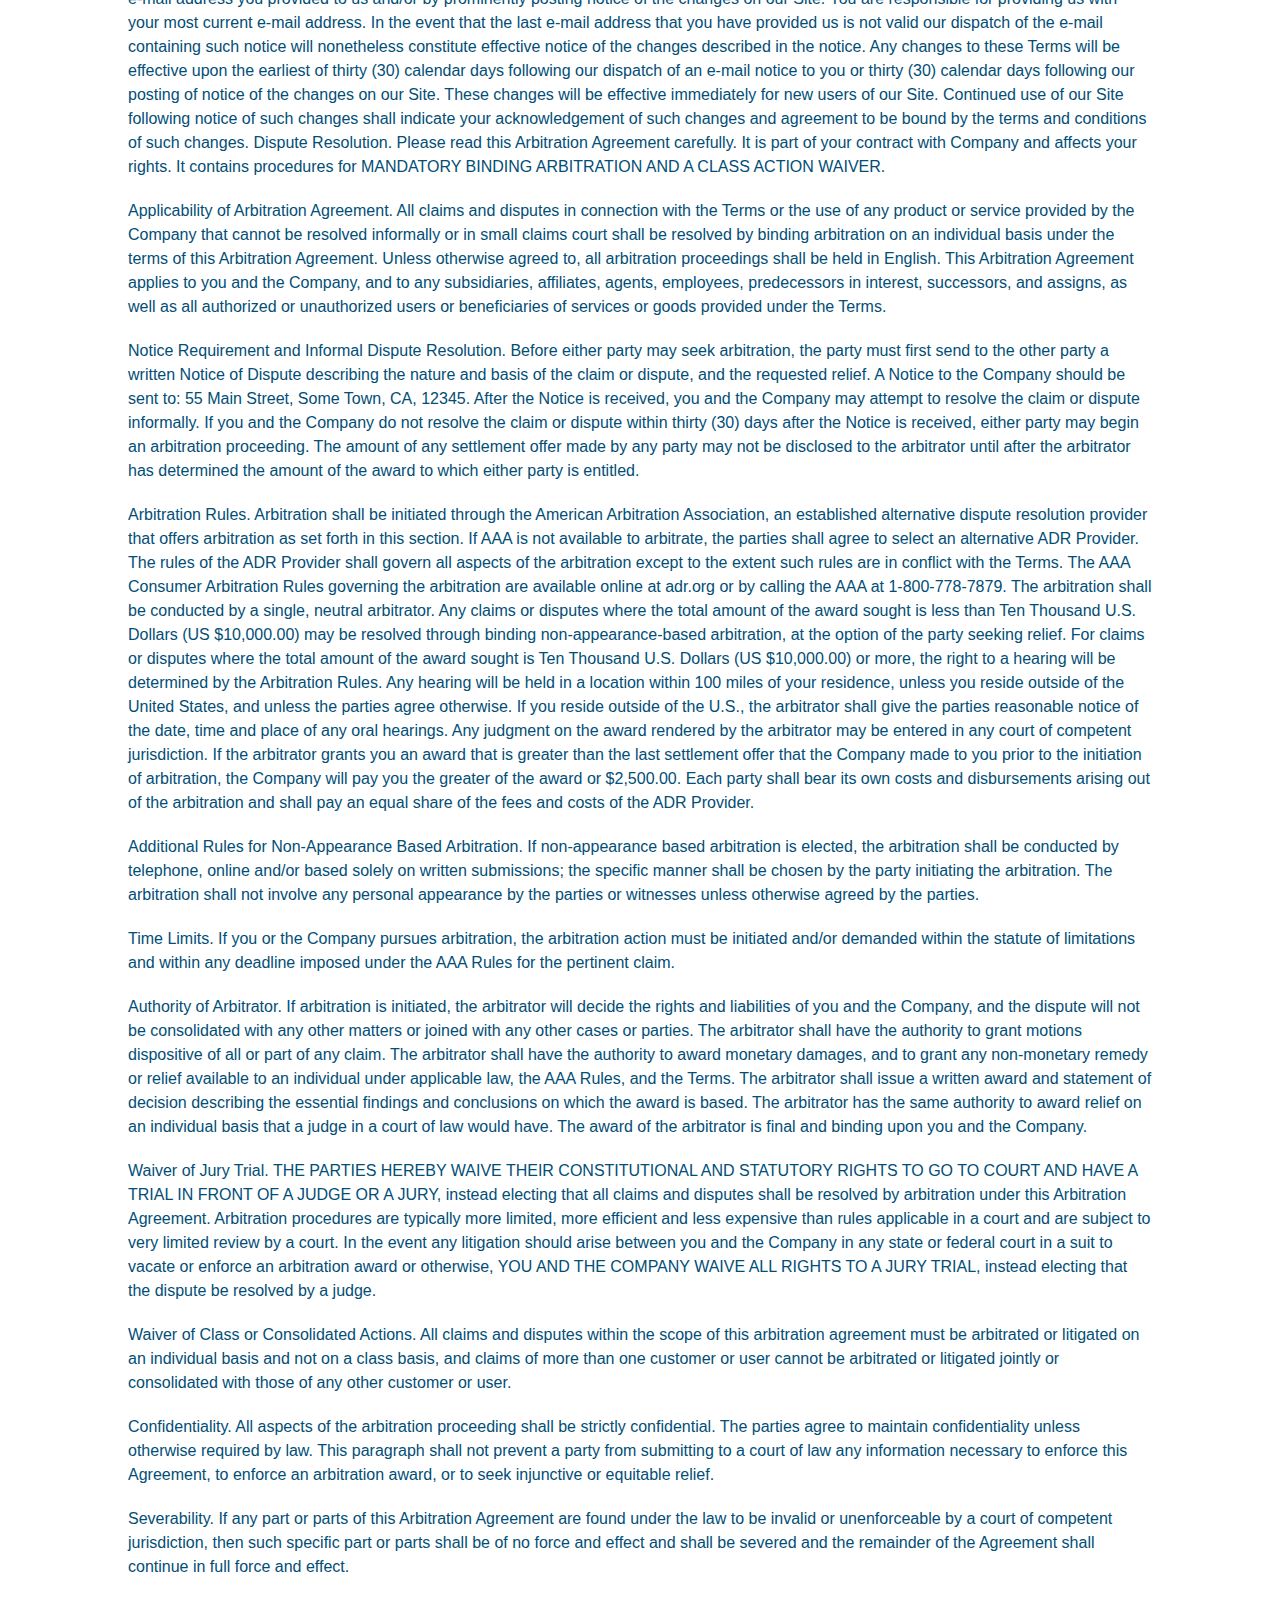
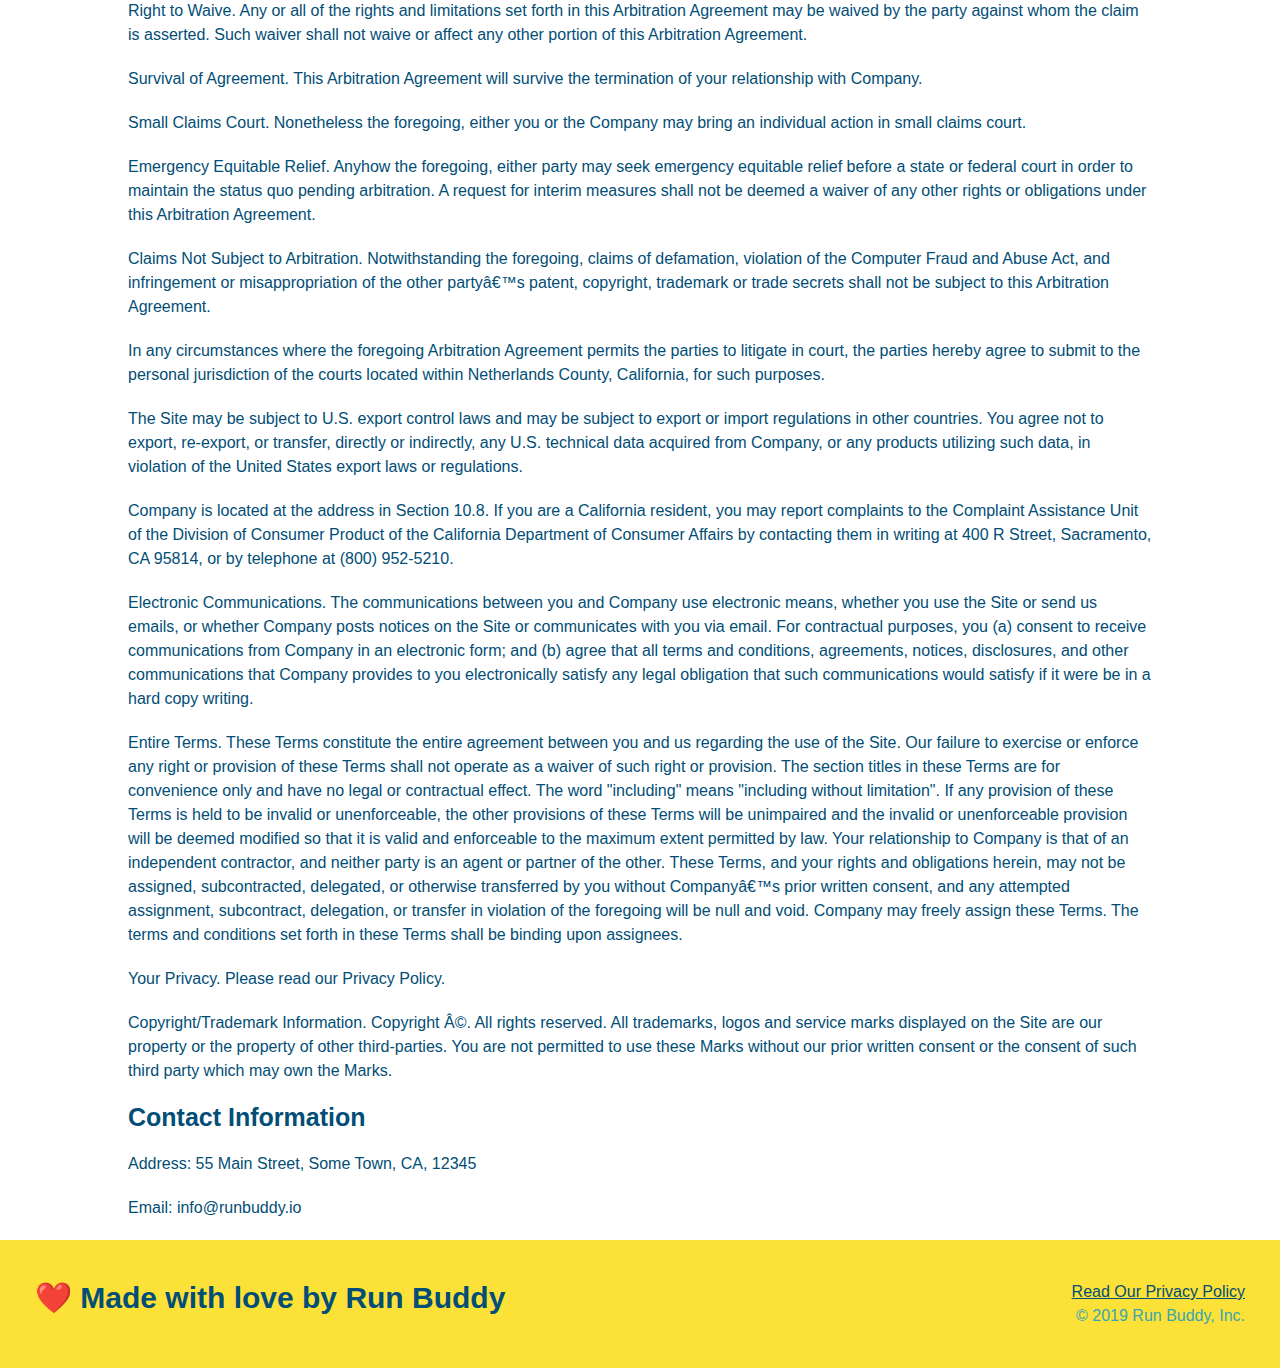
==== commit 9efa2820: "implemented early media queries" ====
--- a/privacy-policy.html
+++ b/privacy-policy.html
@@ -4,6 +4,7 @@
         <link rel = "stylesheet" href = "./css/style.css" />
         <link rel = "secondary stylesheet" href = "./css/secondary-styles.css" />
         <meta charset = "UTF-8" />
+        <meta name = "viewport" content = "width=device-width, initial-scale=1.0" />
         <title>Privacy Policy - Run Buddy</title>
     </head>
     <body>
--- a/css/style.css
+++ b/css/style.css
@@ -12,6 +12,9 @@
 header {
     padding : 20px 35px;
     background-color: #39a6b2;
+    display: flex;
+    justify-content: space-between;
+    flex-wrap: wrap;
 }
 
 header h1 {
@@ -19,7 +22,6 @@
     font-size : 36px;
     color : #fce138;
     margin : 0;
-    display : inline;
 }
 
 header a {
@@ -27,36 +29,40 @@
     color : #fce138;
 }
 
-header nav{
-    float : right;
+header nav {
     margin : 7px 0;
 }
 
-header nav ul li {
-    display : inline;
+header nav ul {
+    display: flex;
+    flex-wrap: wrap;
+    justify-content: space-between;
+    align-items: center;
+    list-style: none;
 }
 
 header nav ul li a {
-    margin : 0 30px;
+    padding : 10px 15px;
     font-weight : lighter;
-    font-size : 22px;
+    font-size : 1.5vw;
 }
 
 footer {
     background : #fce138;
     width : 100%;
     padding : 40px 35px;
+    display: flex;
+    flex-wrap: wrap;
+    justify-content: space-between;
 }
 
 footer h2 {
-    display : inline;
     color : #024e76;
     font-size : 30px;
     margin : 0;
 }
 
 footer div {
-    float : right;
     line-height : 1.5;
     text-align : right;
 }
@@ -73,10 +79,27 @@
 /* Hero Style Start */
 .hero {
     background-image: url("../images/hero-bg.jpg");
-    height : 600px;
     background-size : cover;
     background-position : center;
-    position : relative;
+    display: flex;
+    justify-content: center;
+    flex-wrap: wrap;
+    align-items: flex-start;
+}
+
+.hero-cta {
+    width: 35%;
+    text-align: right;
+    margin: 3.5%;
+    color: #fff;
+    font-size: 18px;
+    line-height: 1.2;
+}
+
+.hero-cta h2 {
+    font-style: italic;
+    font-size: 55px;
+    color: #fce138;
 }
 /* Hero Style End */
 
@@ -84,11 +107,9 @@
     background-color : #fce138;
     border : solid 3px #024e76;
     color : #024e76;
-    width : 500px;
     padding : 20px;
-    position: absolute;
-    bottom : 120px;
-    right : 140px;
+    width: 40%;
+    margin: 3.5%;
 }
 
 .hero-form h3 {
@@ -119,10 +140,6 @@
     background-color: #024e76;
     padding: 10px 20px;
     font-size: 16px;
-}
-
-.intro {
-    text-align: center;
 }
 
 .intro p {
@@ -131,45 +148,70 @@
     width: 80%;
     font-size: 20px;
     margin: 0 auto;
+    text-align: center;
 }
 
 .steps {
-    text-align: center;
     background: #fce138;
 }
 
-.steps div {
-    margin-bottom: 80px;
-}
-
-.steps img {
-    width: 15%;
-    margin: 10px 0;
-}
-
-.steps h3 {
+.step {
+    margin: 50px auto;
+    padding-bottom: 50px;
+    width: 80%;
+    border-bottom: 1px solid #39a6b2;
+    display: flex;
+    flex-wrap: wrap;
+    align-items: center;
+    justify-content: space-between;
+}
+
+.step h3 {
     color: #024e76;
     font-size: 46px;
-    margin-top: 10px;
-}
-
-.steps p {
+    flex: 1 30%;
+}
+
+.step-text p {
     color: #39a6b2;
-    font-size: 23px;
-}
-
-.steps span {
-    font-size: 38px;
+    font-size: 18px;
+}
+
+.step-text h4 {
+    font-size: 26px;
+    line-height: 1.5;
+    color: #024e76;
+}
+
+.step-info {
+    flex: 2 70%;
+    display: flex;
+    flex-wrap: wrap;
+    align-items: center;
+}
+
+.step-img {
+    flex: 1 12%;
+    margin-right: 20px;
+}
+
+.step-img img {
+    max-width: 100%;
+}
+
+.step-text {
+    flex: 12;
 }
 
 .section-title {
-    font-size: 55px;
-    color: #024e76;
-    margin-bottom: 35px;
-    padding: 0 100px 20px 100px;
+    font-size: 48px;
+    color: #024e76;
     border-bottom: 3px solid;
     border-color: #39a6b2;
-    display: inline-block;
+    padding-bottom: 20px;
+    text-align: center;
+    margin: 0 auto 35px auto;
+    width: 50%;
 }
 
 .primary-border {
@@ -181,26 +223,27 @@
 }
 
 .trainers {
-    text-align: center;
+    width: 100%;
+    margin: 0 auto;
+    display: flex;
+    flex-wrap: wrap;
+    justify-content: space-around;
 }
 
 .trainer {
-    width: 900px;
-    margin: 0 auto 30px auto;
+    margin: 20px;
     background: #024e76;
     color: #fce138;
-    overflow: auto;
+    flex: 1;
 }
 
 .trainer img {
-    width: 35%;
-    float: left;
+    width: 100%;
 }
 
 .trainer-bio {
-    padding: 35px;
-    float: left;
-    width: 65%;
+    padding: 25px;
+    line-height: 1.3;
 }
 
 .text-left {
@@ -212,42 +255,43 @@
 }
 
 .trainer-bio h3 {
-    font-size: 32px;
-    margin-bottom: 8px;
+    font-size: 28px;
 }
 
 .trainer-bio h4 {
     font-weight: lighter;
-    font-size: 26px;
-    margin-bottom: 25px;
+    font-size: 22px;
+    margin-bottom: 15px;
 }
 
 .trainer-bio p {
     font-size: 17px;
-    line-height: 1.3;
 }
 
 .contact {
     background: #024e76;
-    text-align: center;
 }
 
 .contact h2{
     color: #fce138;
 }
 
+.contact-container {
+    display: flex;
+    justify-content: space-between;
+    flex-wrap: wrap;
+}
+
+.contact-container > * {
+    flex: 1;
+    margin: 15px;
+}
+
 .contact-container iframe {
-    width: 400px;
     height: 400px;
 }
 
-
 .contact-container div {
-    width: 410px;
-    display: inline-block;
-    vertical-align: top;
-    text-align: left;
-    margin: 30px 0 0 60px;
     color: white;
 }
 
@@ -259,10 +303,47 @@
 .contact-container p, .contact-container address {
     margin: 20px 0;
     line-height: 1.5;
-    font-size: 20px;
+    font-size: 16px;
     font-style: normal;
 }
 
+.contact-form input, .contact-form textarea {
+    border: 1px solid #024e76;
+    display: block;
+    padding: 7px 15px;
+    font-size: 16px;
+    color: #024e76;
+    width: 100%;
+    margin-bottom: 15px;
+    margin-top: 5px;
+}
+
+.contact-form button {
+    width: 100%;
+    border: none;
+    background: #fce138;
+    color: #024e76;
+    text-align: center;
+    padding: 15px 0;
+    font-size: 16px;
+}
+
 .contact-container a {
     color: #fce138;
+}
+
+.flex-row {
+    display: flex;
+}
+
+/* Media Query for smaller desktop screens and smaller */
+@media screen and (max-width: 980px) {
+}
+
+/* Media Query for tablets and smaller */
+@media screen and (max-width: 768px) {
+}
+
+/* Media Query for mobile phones and smaller */
+@media screen and (max-width: 575px) {
 }